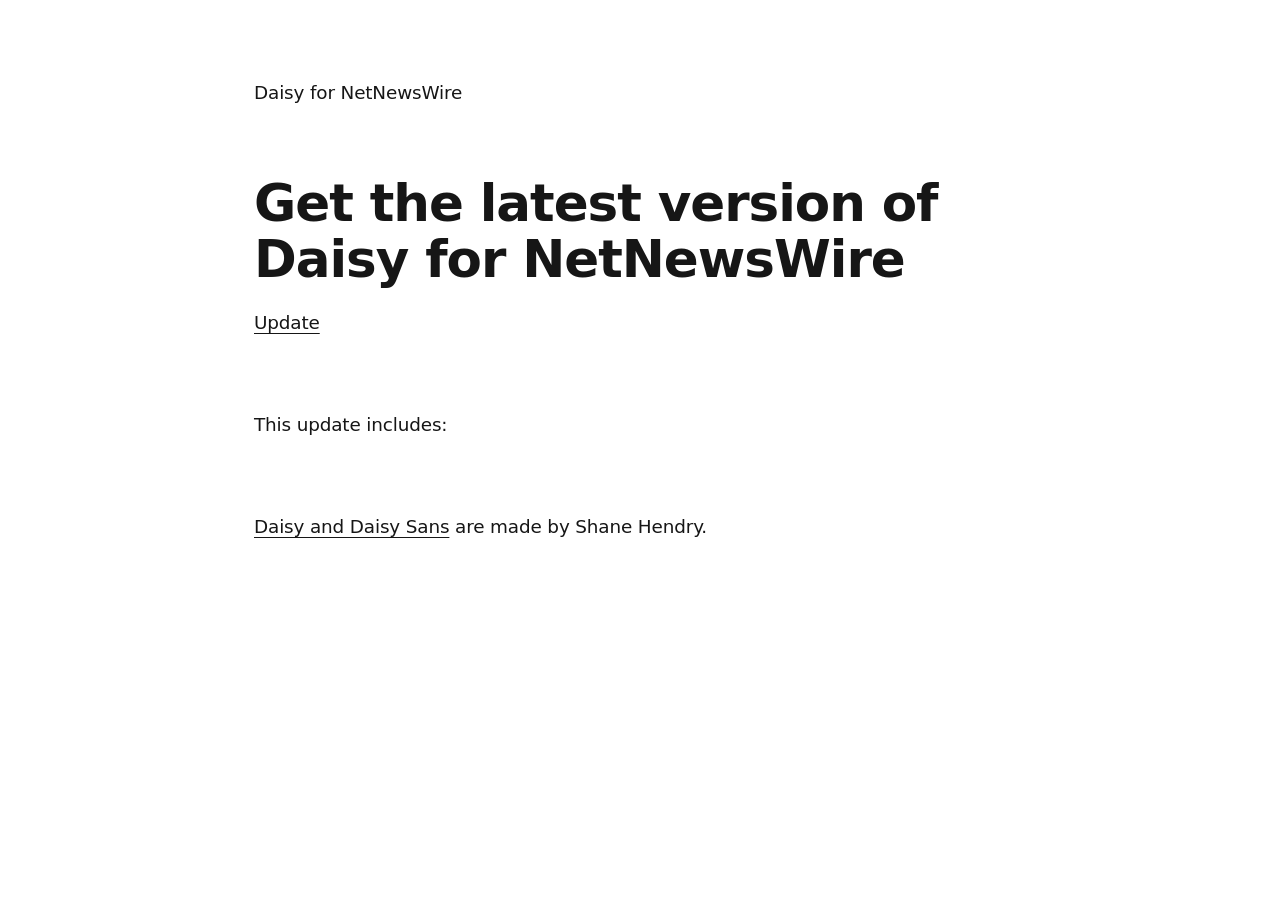
==== docs/install/index.html @ 6fcb7ae4 "Install page: labels sit above their lists with the list-item gap Co-Authored-By: Claude Sonnet 5.5 " ====
<!doctype html>
<!--
  Adds a Daisy theme to NetNewsWire. The theme's update notice links here, because
  a link to netnewswire:// is not reliable inside an article. ?theme=daisy or
  ?theme=daisy-sans picks the theme and ?v=0.5.0 the release. The release zips are
  attached to the GitHub release itself: all of them are pre-releases, so the
  "latest" download address does not apply. The page does not open the app by itself:
  an automatic redirect closes the in-app browser on iPhone without showing the install
  prompt, so the person taps the update link. The bullets come from release-notes.json
  (one entry per version, written by hand when a release is made). Served by GitHub
  Pages from docs/ on main.
-->
<html lang="en">
  <head>
    <meta charset="utf-8" />
    <meta name="viewport" content="width=device-width, initial-scale=1" />
    <meta name="color-scheme" content="light dark" />
    <title>Get the latest Daisy for NetNewsWire</title>
    <script>
      // The page is set in the theme's own stylesheet: Daisy's for ?theme=daisy, Daisy Sans' otherwise.
      var daisy = new URLSearchParams(location.search).get("theme") === "daisy";
      document.write('<link rel="stylesheet" href="' + (daisy ? "daisy.css" : "daisy-sans.css") + '">');
    </script>
    <style>
      /* Only what the page needs beyond the theme (the styles are copied from it by scripts/build-install-css.sh): it shows the footer that the theme shows only for untitled posts. */
      [hidden] { display: none !important; }
      /* The update link is underlined (the theme's link line is not) so it reads as the thing to tap. */
      #add { text-decoration: underline; }
      /* Wrap without leaving a word or a version number alone on a line. */
      li, p, .view-post span { text-wrap: pretty; }
      .articleBody > p:last-child { margin-bottom: 0; text-box: trim-end cap alphabetic; }
      /* The release notes toggle is plain: a label like the footnote labels, no bar and no chevron. */
      details { margin-block: 0; padding-inline-start: 0; }
      details::before, summary::after { display: none; }
      /* The notes start below their label with the gap between list items. */
      details[open] > summary { text-box-trim: none; }
      details > summary + * { margin-top: 0; text-box: normal; }
      details li:first-child { margin-top: 0.4em; text-box: normal; }
      summary, summary:hover { color: var(--text); font-weight: var(--weight-medium); font-variation-settings: var(--label-axes); -webkit-tap-highlight-color: transparent; }
      /* A label above the steps: body size, set like the footnote labels (medium; wide in Sans). */
      .lead-in { font-weight: var(--weight-medium); font-variation-settings: var(--label-axes); margin-bottom: 0; text-box: trim-start cap alphabetic; }
      /* Labels sit above their list with the same gap as between list items. */
      .lead-in + ol { margin-top: 0; }
      .lead-in + ol > li:first-child { margin-top: 0.4em; text-box: normal; }
      .view-post { display: block; margin-top: var(--space-large); text-box: trim-start cap alphabetic; }
      .view-post a { text-decoration: underline; }
      /* The end of the notes gives up its margin and half-leading, so the gap to the footer equals the gap under the title block. */
      .articleBody > ul:last-child { margin-bottom: 0; }
      .articleBody > ul:last-child > li:last-child { margin-bottom: 0; text-box: trim-end cap alphabetic; }
      .view-post span { display: block; }
    </style>
  </head>
  <body>
    <main class="article">
      <header class="article-header">
        <div class="meta">
          <div class="attribution"><span class="byline" id="byline">Daisy</span><span class="byline-for"> for </span><a class="feed" href="https://netnewswire.com">NetNewsWire</a></div>
          <time class="dateline articleDateline" id="dateline" hidden></time>
        </div>
        <h1 id="title">Get the latest version of Daisy for NetNewsWire</h1>
        <div class="external-link"><a id="add" href="https://github.com/shane-hendry/daisy/releases"><span class="external-link-label">Update</span></a></div>
      </header>
      <div class="articleBody" id="body-web"><p id="intro">This update includes:</p><ul id="notes-list"></ul></div>
      <!-- iPhone and iPad: steps for getting out of NetNewsWire's in-app browser. -->
      <div class="articleBody" id="body-ios" hidden>
        <p class="lead-in">To update:</p>
        <ol>
          <li>Open this page in your browser</li>
          <li>Close the in-app browser in NetNewsWire</li>
          <li>In your browser, <a id="add-ios" href="https://github.com/shane-hendry/daisy/releases">update to Daisy</a></li>
        </ol>
        <p><span><a href="https://shanehendry.com/daisy" target="_blank" rel="noopener">Daisy and Daisy Sans</a> are made by Shane&nbsp;Hendry.</span></p>
      </div>
      <footer class="view-post">
        <div id="credit-web">
          <span><a href="https://shanehendry.com/daisy" target="_blank" rel="noopener">Daisy and Daisy Sans</a> are made by Shane&nbsp;Hendry.</span>
        </div>
        <!-- iPhone and iPad: the credit moves into the body above, and the release notes alone close the footer, collapsed. -->
        <details id="notes-toggle" hidden><summary>View release notes</summary><ul id="notes-list-ios"></ul></details>
      </footer>
    </main>
    <script>
      var params = new URLSearchParams(location.search);
      var themes = { daisy: ["Daisy", "Daisy.nnwtheme.zip"], "daisy-sans": ["Daisy Sans", "Daisy.Sans.nnwtheme.zip"] };
      var theme = themes[params.get("theme")];
      var version = params.get("v");
      if (theme && /^\d+(\.\d+){0,2}$/.test(version || "")) {
        var zip = "https://github.com/shane-hendry/daisy/releases/download/v" + version + "/" + theme[1];
        var title = "Get the latest version of " + theme[0] + " for NetNewsWire";
        // NetNewsWire's in-app browser closes without installing, and a page cannot tell it from
        // Safari. So on an iPhone or iPad the page leads with the way out: open it in Safari.
        var ios = /iPhone|iPad|iPod/.test(navigator.userAgent) || (navigator.platform === "MacIntel" && navigator.maxTouchPoints > 1);
        if (ios) {
          title = "Open in your browser to update " + theme[0];
          document.getElementById("body-web").hidden = true;
          document.getElementById("body-ios").hidden = false;
          document.getElementById("notes-toggle").hidden = false;
          document.getElementById("credit-web").hidden = true;
          document.querySelector(".external-link").hidden = true;
        }
        document.getElementById("title").textContent = title;
        document.title = "Get the latest " + theme[0] + " for NetNewsWire";
        document.querySelector("#add .external-link-label").textContent = "Update to " + theme[0] + " " + version;
        document.getElementById("add").href = "netnewswire://theme/add?url=" + encodeURIComponent(zip);
        var toggle = document.getElementById("notes-toggle");
        toggle.addEventListener("toggle", function () { toggle.firstChild.textContent = toggle.open ? "Hide release notes" : "View release notes"; });
        var addIos = document.getElementById("add-ios");
        addIos.textContent = "update to " + (theme[0] + " " + version.replace(/\.0$/, "")).replace(/ /g, "\u00a0");
        addIos.href = document.getElementById("add").href;
        document.getElementById("byline").textContent = theme[0];
        // The release notes and publish date are optional: without an entry for this version the list stays empty.
        fetch("../release-notes.json").then(function (r) { return r.ok ? r.json() : null; }).then(function (all) {
          var entry = all && all[version];
          if (!entry) return;
          var when = Date.parse(entry.published);
          if (when) {
            var published = new Date(when);
            var lang = navigator.language;
            var dateline = document.getElementById("dateline");
            // Like the theme: recent dates read relative ("3 hours ago", "Yesterday"), a week or older keeps the date.
            var seconds = Math.round((when - Date.now()) / 1000);
            var startOfDay = function (d) { return new Date(d.getFullYear(), d.getMonth(), d.getDate()); };
            var days = Math.round((startOfDay(new Date()) - startOfDay(published)) / 86400000);
            var label;
            if (days >= 7) {
              label = new Intl.DateTimeFormat(lang, { dateStyle: "medium" }).format(published);
            } else {
              var steps = [["day", 86400], ["hour", 3600], ["minute", 60]];
              var unit = "second", amount = seconds;
              for (var i = 0; i < steps.length; i++) {
                if (Math.abs(seconds) >= steps[i][1]) { unit = steps[i][0]; amount = Math.round(seconds / steps[i][1]); break; }
              }
              if (unit === "day") amount = -days;
              label = new Intl.RelativeTimeFormat(lang, { numeric: "auto" }).format(amount, unit);
              label = label.charAt(0).toLocaleUpperCase(lang) + label.slice(1);
            }
            dateline.textContent = label;
            dateline.dateTime = entry.published;
            dateline.hidden = false;
            // Tapping the date shows the time ("at 10:47 PM") just below it, laid over the page so nothing
            // moves. Tapping anywhere else, resizing or pressing Escape hides it again. Same as the theme.
            var text = "";
            try {
              var dateOnly = new Intl.DateTimeFormat(lang, { dateStyle: "long" }).format(published);
              var both = new Intl.DateTimeFormat(lang, { dateStyle: "long", timeStyle: "short" }).format(published);
              if (both.indexOf(dateOnly) !== -1) text = both.replace(dateOnly, "").replace(/\s+/g, " ").trim();
              if (!text) text = new Intl.DateTimeFormat(lang, { timeStyle: "short" }).format(published);
            } catch (error) {
              text = "";
            }
            if (text) {
              dateline.setAttribute("role", "button");
              dateline.setAttribute("tabindex", "0");
              dateline.setAttribute("aria-expanded", "false");
              var full = document.createElement("span");
              full.className = "dateline-full";
              full.textContent = text;
              full.hidden = true;
              dateline.appendChild(full);
              var show = function (open) {
                full.hidden = !open;
                dateline.setAttribute("aria-expanded", open ? "true" : "false");
              };
              dateline.addEventListener("click", function (event) { event.stopPropagation(); show(full.hidden); });
              dateline.addEventListener("keydown", function (event) {
                if (event.key === "Enter" || event.key === " ") { event.preventDefault(); show(full.hidden); }
              });
              document.addEventListener("click", function () { show(false); });
              window.addEventListener("resize", function () { show(false); });
              document.addEventListener("keydown", function (event) { if (event.key === "Escape") show(false); });
            }
          }
          ["notes-list", "notes-list-ios"].forEach(function (id) {
            var list = document.getElementById(id);
            (entry.notes || []).forEach(function (item) {
              var li = document.createElement("li");
              var b = document.createElement("strong");
              b.textContent = item.title;
              li.appendChild(b);
              li.appendChild(document.createTextNode(" " + item.text));
              list.appendChild(li);
            });
          });
        }).catch(function () {});
      }
    </script>
  </body>
</html>
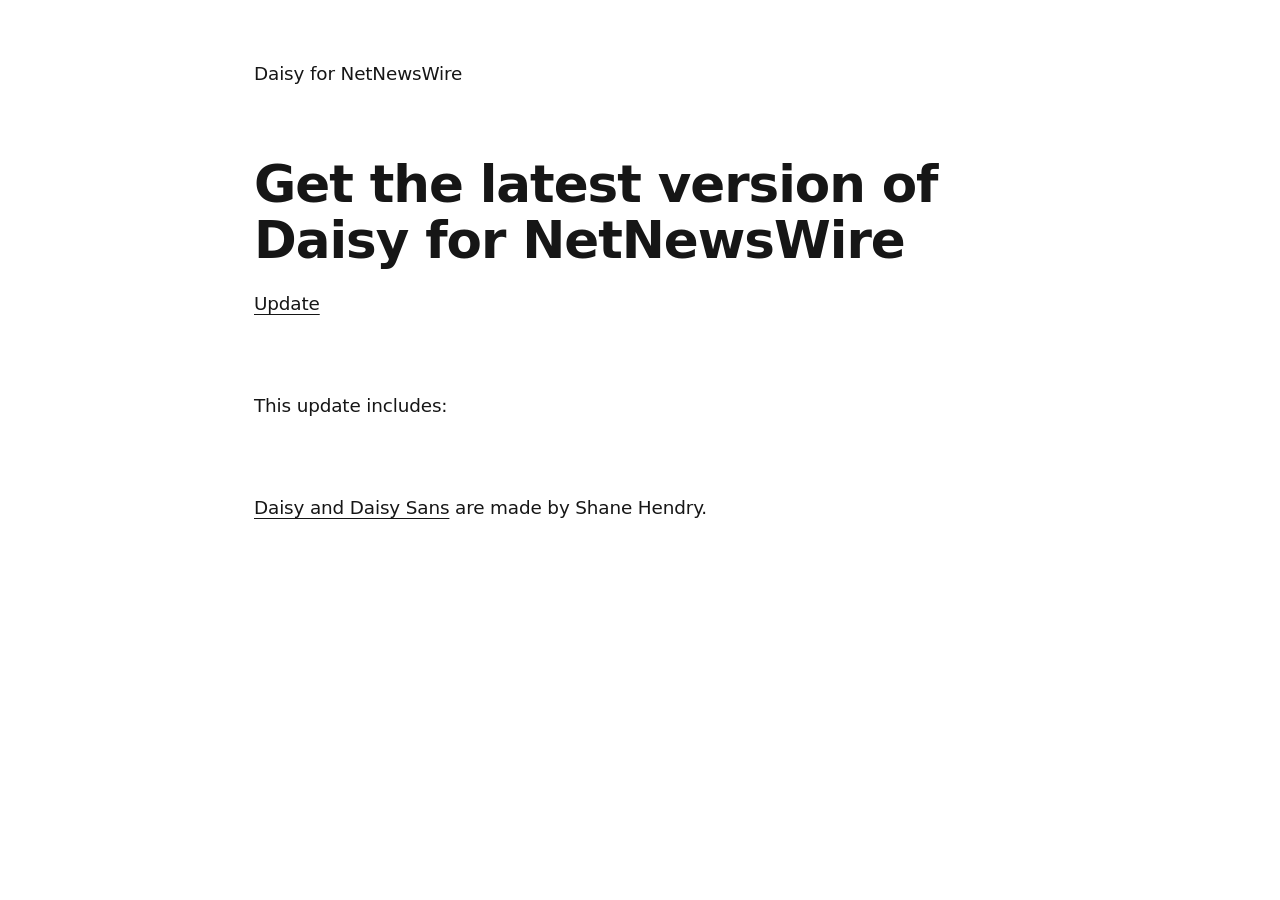
==== commit 2a97f13e: "Front page and updater updates" ====
--- a/docs/install/index.html
+++ b/docs/install/index.html
@@ -84,6 +84,8 @@
       var themes = { daisy: ["Daisy", "Daisy.nnwtheme.zip"], "daisy-sans": ["Daisy Sans", "Daisy.Sans.nnwtheme.zip"] };
       var theme = themes[params.get("theme")];
       var version = params.get("v");
+      // Shown without a trailing .0 (0.5.0 reads 0.5); the address keeps the full version.
+      var shown = function (v) { var p = v.split("."); while (p.length > 2 && p[p.length - 1] === "0") p.pop(); return p.join("."); };
       if (theme && /^\d+(\.\d+){0,2}$/.test(version || "")) {
         var zip = "https://github.com/shane-hendry/daisy/releases/download/v" + version + "/" + theme[1];
         var title = "Get the latest version of " + theme[0] + " for NetNewsWire";
@@ -100,12 +102,12 @@
         }
         document.getElementById("title").textContent = title;
         document.title = "Get the latest " + theme[0] + " for NetNewsWire";
-        document.querySelector("#add .external-link-label").textContent = "Update to " + theme[0] + " " + version;
+        document.querySelector("#add .external-link-label").textContent = "Update to " + theme[0] + " " + shown(version);
         document.getElementById("add").href = "netnewswire://theme/add?url=" + encodeURIComponent(zip);
         var toggle = document.getElementById("notes-toggle");
         toggle.addEventListener("toggle", function () { toggle.firstChild.textContent = toggle.open ? "Hide release notes" : "View release notes"; });
         var addIos = document.getElementById("add-ios");
-        addIos.textContent = "update to " + (theme[0] + " " + version.replace(/\.0$/, "")).replace(/ /g, "\u00a0");
+        addIos.textContent = "update to " + (theme[0] + " " + shown(version)).replace(/ /g, "\u00a0");
         addIos.href = document.getElementById("add").href;
         document.getElementById("byline").textContent = theme[0];
         // The release notes and publish date are optional: without an entry for this version the list stays empty.
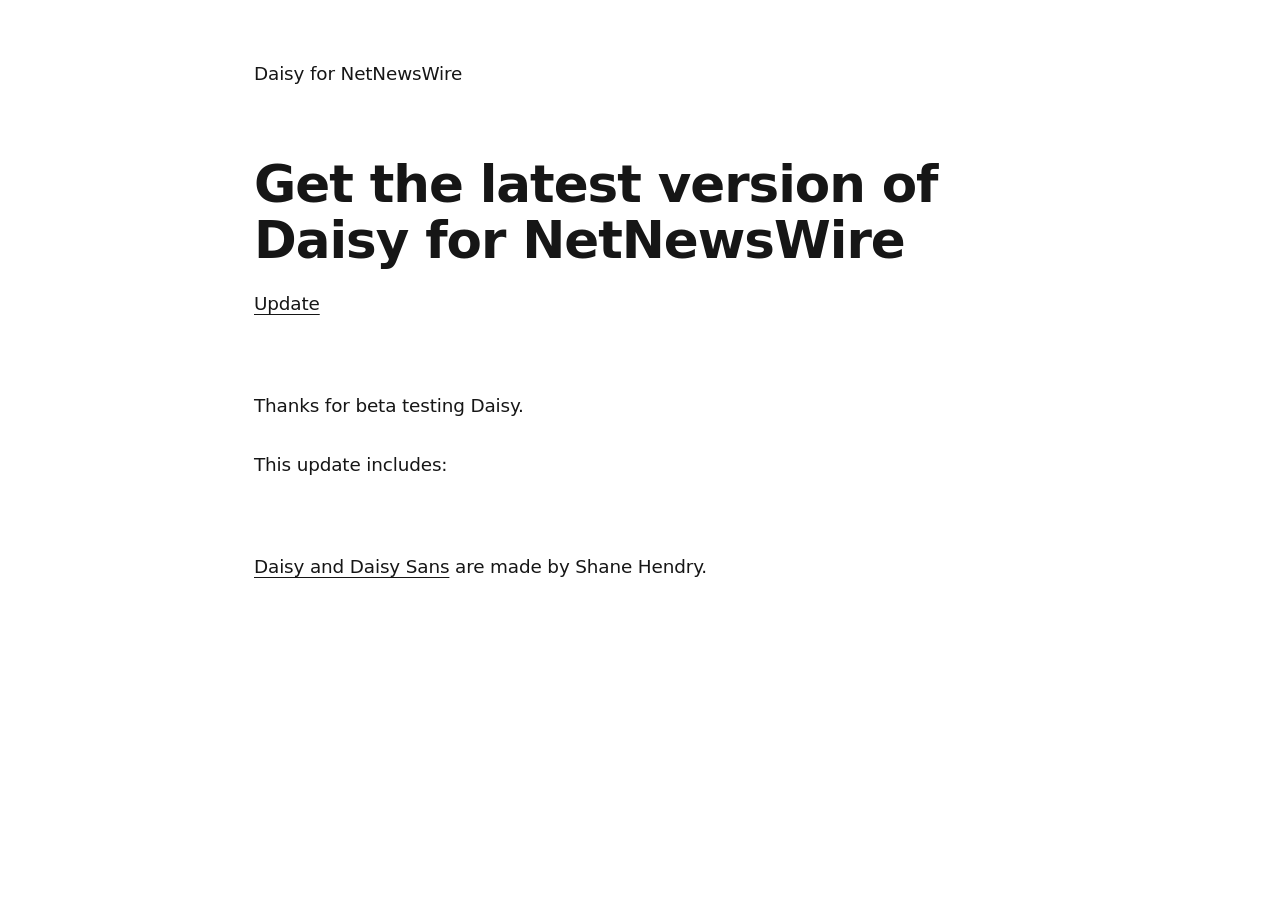
==== commit 03cbc5c5: "Updater fixes" ====
--- a/docs/install/index.html
+++ b/docs/install/index.html
@@ -26,6 +26,10 @@
       [hidden] { display: none !important; }
       /* The update link is underlined (the theme's link line is not) so it reads as the thing to tap. */
       #add { text-decoration: underline; }
+      /* On iPhone the update link is the one thing to tap, so it is orange. */
+      #add-ios { color: var(--accent); text-decoration: underline; }
+      .thanks { margin-bottom: 1em; }
+      #credit-ios { margin-top: var(--space-large); }
       /* Wrap without leaving a word or a version number alone on a line. */
       li, p, .view-post span { text-wrap: pretty; }
       .articleBody > p:last-child { margin-bottom: 0; text-box: trim-end cap alphabetic; }
@@ -48,6 +52,7 @@
       .articleBody > ul:last-child { margin-bottom: 0; }
       .articleBody > ul:last-child > li:last-child { margin-bottom: 0; text-box: trim-end cap alphabetic; }
       .view-post span { display: block; }
+      .view-post .theme-name { display: inline; }
     </style>
   </head>
   <body>
@@ -60,16 +65,16 @@
         <h1 id="title">Get the latest version of Daisy for NetNewsWire</h1>
         <div class="external-link"><a id="add" href="https://github.com/shane-hendry/daisy/releases"><span class="external-link-label">Update</span></a></div>
       </header>
-      <div class="articleBody" id="body-web"><p id="intro">This update includes:</p><ul id="notes-list"></ul></div>
+      <div class="articleBody" id="body-web"><p class="thanks">Thanks for beta testing Daisy.</p><p id="intro">This update includes:</p><ul id="notes-list"></ul></div>
       <!-- iPhone and iPad: steps for getting out of NetNewsWire's in-app browser. -->
       <div class="articleBody" id="body-ios" hidden>
+        <p class="thanks">Thanks for beta testing Daisy.</p>
         <p class="lead-in">To update:</p>
         <ol>
           <li>Open this page in your browser</li>
-          <li>Close the in-app browser in NetNewsWire</li>
-          <li>In your browser, <a id="add-ios" href="https://github.com/shane-hendry/daisy/releases">update to Daisy</a></li>
+          <li>Return to NetNewsWire and <strong>close the in-app browser</strong></li>
+          <li>Return to your browser, and <a id="add-ios" href="https://github.com/shane-hendry/daisy/releases">update to Daisy</a></li>
         </ol>
-        <p><span><a href="https://shanehendry.com/daisy" target="_blank" rel="noopener">Daisy and Daisy Sans</a> are made by Shane&nbsp;Hendry.</span></p>
       </div>
       <footer class="view-post">
         <div id="credit-web">
@@ -77,6 +82,7 @@
         </div>
         <!-- iPhone and iPad: the credit moves into the body above, and the release notes alone close the footer, collapsed. -->
         <details id="notes-toggle" hidden><summary>View release notes</summary><ul id="notes-list-ios"></ul></details>
+        <div id="credit-ios" hidden><span><span class="theme-name">Daisy</span> is made by <a href="https://shanehendry.com/" target="_blank" rel="noopener">Shane&nbsp;Hendry</a>.</span></div>
       </footer>
     </main>
     <script>
@@ -97,6 +103,7 @@
           document.getElementById("body-web").hidden = true;
           document.getElementById("body-ios").hidden = false;
           document.getElementById("notes-toggle").hidden = false;
+          document.getElementById("credit-ios").hidden = false;
           document.getElementById("credit-web").hidden = true;
           document.querySelector(".external-link").hidden = true;
         }
@@ -110,6 +117,8 @@
         addIos.textContent = "update to " + (theme[0] + " " + shown(version)).replace(/ /g, "\u00a0");
         addIos.href = document.getElementById("add").href;
         document.getElementById("byline").textContent = theme[0];
+        document.querySelectorAll(".thanks").forEach(function (el) { el.textContent = "Thanks for beta testing " + theme[0] + "."; });
+        document.querySelector(".theme-name").textContent = theme[0];
         // The release notes and publish date are optional: without an entry for this version the list stays empty.
         fetch("../release-notes.json").then(function (r) { return r.ok ? r.json() : null; }).then(function (all) {
           var entry = all && all[version];
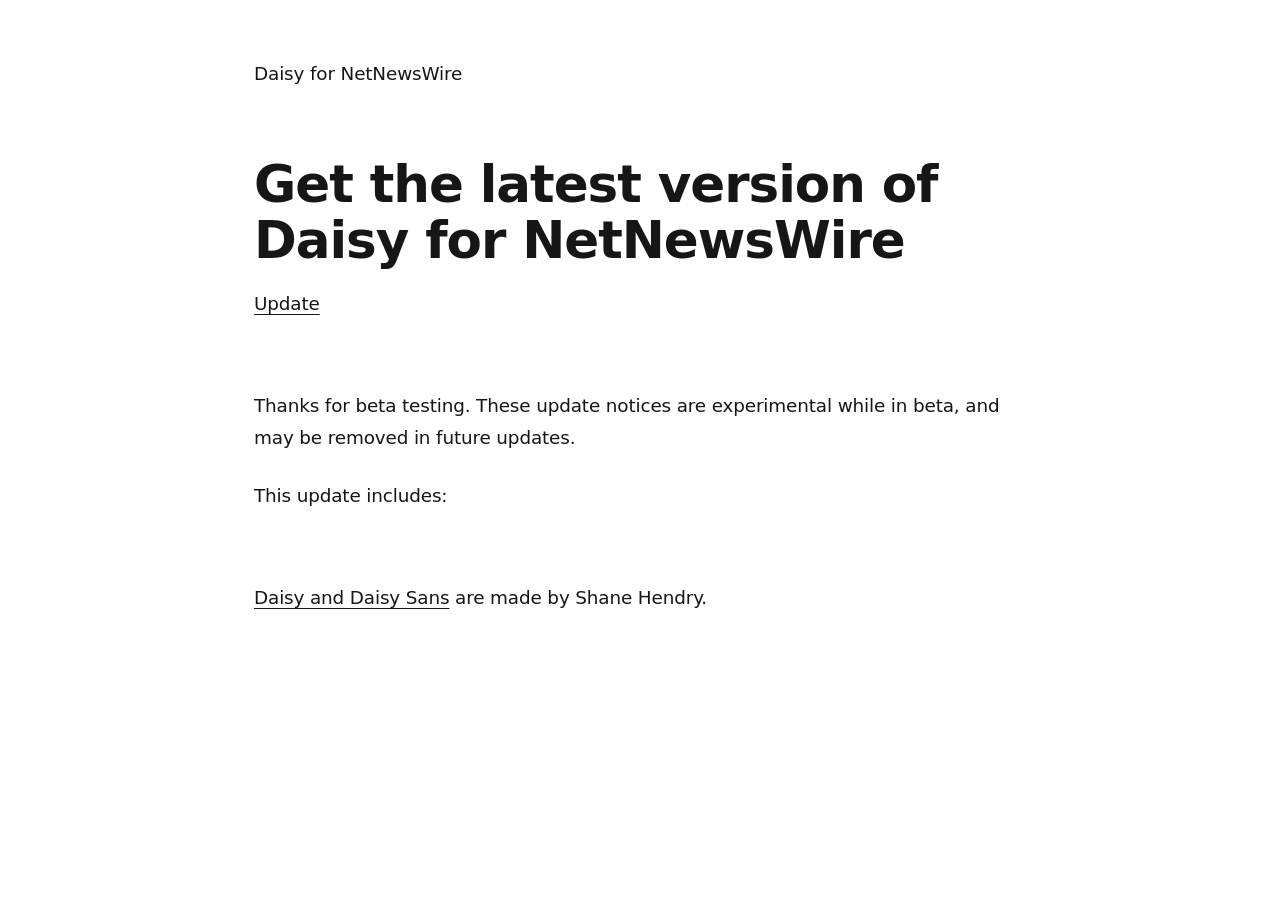
==== commit 3dd9d686: "Updater fixes" ====
--- a/docs/install/index.html
+++ b/docs/install/index.html
@@ -28,6 +28,8 @@
       #add { text-decoration: underline; }
       /* On iPhone the update link is the one thing to tap, so it is orange. */
       #add-ios { color: var(--accent); text-decoration: underline; }
+      /* In the steps, "close the in-app browser" and "update to Daisy 0.5" each stay whole on a line; on a very narrow screen they wrap as usual. */
+      @media (min-width: 22rem) { #body-ios li strong, #add-ios { white-space: nowrap; } }
       .thanks { margin-bottom: 1em; }
       #credit-ios { margin-top: var(--space-large); }
       /* Wrap without leaving a word or a version number alone on a line. */
@@ -65,16 +67,16 @@
         <h1 id="title">Get the latest version of Daisy for NetNewsWire</h1>
         <div class="external-link"><a id="add" href="https://github.com/shane-hendry/daisy/releases"><span class="external-link-label">Update</span></a></div>
       </header>
-      <div class="articleBody" id="body-web"><p class="thanks">Thanks for beta testing Daisy.</p><p id="intro">This update includes:</p><ul id="notes-list"></ul></div>
+      <div class="articleBody" id="body-web"><p class="thanks">Thanks for beta testing. These update notices are experimental while in beta, and may be removed in future updates.</p><p id="intro">This update includes:</p><ul id="notes-list"></ul></div>
       <!-- iPhone and iPad: steps for getting out of NetNewsWire's in-app browser. -->
       <div class="articleBody" id="body-ios" hidden>
-        <p class="thanks">Thanks for beta testing Daisy.</p>
         <p class="lead-in">To update:</p>
         <ol>
           <li>Open this page in your browser</li>
           <li>Return to NetNewsWire and <strong>close the in-app browser</strong></li>
-          <li>Return to your browser, and <a id="add-ios" href="https://github.com/shane-hendry/daisy/releases">update to Daisy</a></li>
+          <li>Return to your browser and <a id="add-ios" href="https://github.com/shane-hendry/daisy/releases">update to Daisy</a></li>
         </ol>
+        <p class="thanks">Thanks for beta testing. These update notices are experimental while in beta, and may be removed in future updates.</p>
       </div>
       <footer class="view-post">
         <div id="credit-web">
@@ -117,7 +119,6 @@
         addIos.textContent = "update to " + (theme[0] + " " + shown(version)).replace(/ /g, "\u00a0");
         addIos.href = document.getElementById("add").href;
         document.getElementById("byline").textContent = theme[0];
-        document.querySelectorAll(".thanks").forEach(function (el) { el.textContent = "Thanks for beta testing " + theme[0] + "."; });
         document.querySelector(".theme-name").textContent = theme[0];
         // The release notes and publish date are optional: without an entry for this version the list stays empty.
         fetch("../release-notes.json").then(function (r) { return r.ok ? r.json() : null; }).then(function (all) {
